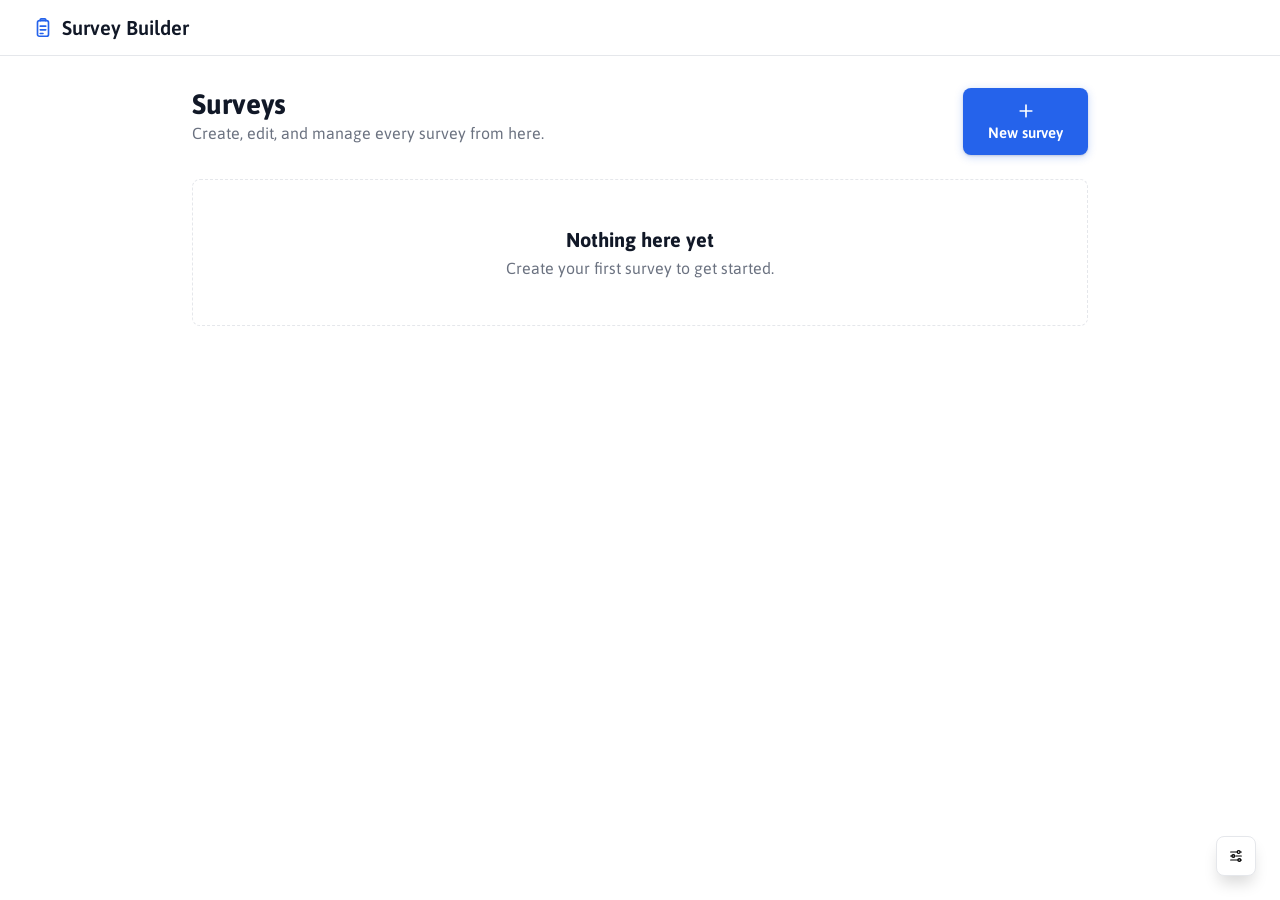
==== index.html @ 5c052a24 "Initial commit" ====
<!doctype html>
<html lang="en">
<head>
  <meta charset="UTF-8" />
  <meta name="viewport" content="width=device-width, initial-scale=1" />
  <title>Survey Builder</title>
  <link rel="stylesheet" href="css/fonts.css" />
  <link rel="stylesheet" href="css/tokens.css" />
  <link rel="stylesheet" href="css/base.css" />
  <link rel="stylesheet" href="css/components.css" />
</head>
<body>
  <div class="app-shell">
    <header class="app-header">
      <a class="app-header__brand" href="#/surveys">
        <img class="app-header__icon" src="assets/icons/clipboard.svg" alt="" width="22" height="22" />
        <span>Survey Builder</span>
      </a>
    </header>
    <main id="app" class="app-main"></main>
  </div>

  <dialog id="app-dialog" class="dialog"></dialog>

  <!-- Theme Settings Toggle -->
  <button id="theme-toggle-btn" class="btn btn--icon btn--floating " aria-label="Open theme settings">
    <img src="assets/icons/settings.svg" alt="" />
  </button>

  <!-- Theme Settings Widget -->
  <div class="theme-panel" id="theme-panel" aria-label="Theme Settings">
    <div class="dialog__head">
      <h2>Design settings</h2>
      <button type="button" id="theme-close-btn" class="btn btn--icon" aria-label="Close theme settings">✕</button>
    </div>

    <div class="theme-panel__body">
      <div class="field">
        <label for="color-scheme">Color scheme</label>
        <select id="color-scheme">
          <option value="blue">Blue (Default)</option>
          <option value="orange">Orange</option>
          <option value="purple">Purple</option>
        </select>
      </div>

      <div class="field">
        <label for="font-family">Font family</label>
        <select id="font-family">
          <option value="'Asap', Arial, sans-serif">Asap (Default)</option>
          <option value="'Lexend Deca', Arial, sans-serif">Lexend Deca</option>
          <option value="'Inter', Arial, sans-serif">Inter</option>
        </select>
      </div>

      <div class="field">
        <label for="font-size">Font size</label>
        <input type="range" id="font-size" min="12" max="22" step="1" value="16">
      </div>

      <div class="field">
        <label for="spacing">Element spacing</label>
        <input type="range" id="spacing" min="0.5" max="2" step="0.1" value="1">
      </div>

      <div class="field">
        <label for="border-radius">Border radius</label>
        <input type="range" id="border-radius" min="0" max="24" step="1" value="4">
      </div>
    </div>
  </div>

  <script src="js/theme.js"></script>
  <script type="module" src="js/main.js"></script>
</body>
</html>
---- css/fonts.css ----
/* ---------- Local Fonts: Asap, Inter, Lexend Deca ----------
   Files live in assets/fonts/, this stylesheet lives in css/,
   so paths below are relative (../assets/fonts/...). Same font
   set and structure as the Tatua site stylesheet. */

/* Asap — Regular / Medium / SemiBold / Bold + italics */
@font-face {
  font-family: 'Asap';
  src: url('../assets/fonts/asap/Asap-Regular.woff2') format('woff2'),
       url('../assets/fonts/asap/Asap-Regular.woff') format('woff'),
       url('../assets/fonts/asap/Asap-Regular.ttf') format('truetype');
  font-weight: 400;
  font-style: normal;
  font-display: swap;
}

@font-face {
  font-family: 'Asap';
  src: url('../assets/fonts/asap/Asap-Italic.woff2') format('woff2'),
       url('../assets/fonts/asap/Asap-Italic.woff') format('woff'),
       url('../assets/fonts/asap/Asap-Italic.ttf') format('truetype');
  font-weight: 400;
  font-style: italic;
  font-display: swap;
}

@font-face {
  font-family: 'Asap';
  src: url('../assets/fonts/asap/Asap-Medium.woff2') format('woff2'),
       url('../assets/fonts/asap/Asap-Medium.woff') format('woff'),
       url('../assets/fonts/asap/Asap-Medium.ttf') format('truetype');
  font-weight: 500;
  font-style: normal;
  font-display: swap;
}

@font-face {
  font-family: 'Asap';
  src: url('../assets/fonts/asap/Asap-MediumItalic.woff2') format('woff2'),
       url('../assets/fonts/asap/Asap-MediumItalic.woff') format('woff'),
       url('../assets/fonts/asap/Asap-MediumItalic.ttf') format('truetype');
  font-weight: 500;
  font-style: italic;
  font-display: swap;
}

@font-face {
  font-family: 'Asap';
  src: url('../assets/fonts/asap/Asap-SemiBold.woff2') format('woff2'),
       url('../assets/fonts/asap/Asap-SemiBold.woff') format('woff'),
       url('../assets/fonts/asap/Asap-SemiBold.ttf') format('truetype');
  font-weight: 600;
  font-style: normal;
  font-display: swap;
}

@font-face {
  font-family: 'Asap';
  src: url('../assets/fonts/asap/Asap-SemiBoldItalic.woff2') format('woff2'),
       url('../assets/fonts/asap/Asap-SemiBoldItalic.woff') format('woff'),
       url('../assets/fonts/asap/Asap-SemiBoldItalic.ttf') format('truetype');
  font-weight: 600;
  font-style: italic;
  font-display: swap;
}

@font-face {
  font-family: 'Asap';
  src: url('../assets/fonts/asap/Asap-Bold.woff2') format('woff2'),
       url('../assets/fonts/asap/Asap-Bold.woff') format('woff'),
       url('../assets/fonts/asap/Asap-Bold.ttf') format('truetype');
  font-weight: 700;
  font-style: normal;
  font-display: swap;
}

@font-face {
  font-family: 'Asap';
  src: url('../assets/fonts/asap/Asap-BoldItalic.woff2') format('woff2'),
       url('../assets/fonts/asap/Asap-BoldItalic.woff') format('woff'),
       url('../assets/fonts/asap/Asap-BoldItalic.ttf') format('truetype');
  font-weight: 700;
  font-style: italic;
  font-display: swap;
}

/* Inter — 400 / 600 / 700 */
@font-face {
  font-family: 'Inter';
  src: url('../assets/fonts/inter/Inter-Regular.woff2') format('woff2'),
       url('../assets/fonts/inter/Inter-Regular.woff') format('woff'),
       url('../assets/fonts/inter/Inter-Regular.ttf') format('truetype');
  font-weight: 400;
  font-style: normal;
  font-display: swap;
}

@font-face {
  font-family: 'Inter';
  src: url('../assets/fonts/inter/Inter-SemiBold.woff2') format('woff2'),
       url('../assets/fonts/inter/Inter-SemiBold.woff') format('woff'),
       url('../assets/fonts/inter/Inter-SemiBold.ttf') format('truetype');
  font-weight: 600;
  font-style: normal;
  font-display: swap;
}

@font-face {
  font-family: 'Inter';
  src: url('../assets/fonts/inter/Inter-Bold.woff2') format('woff2'),
       url('../assets/fonts/inter/Inter-Bold.woff') format('woff'),
       url('../assets/fonts/inter/Inter-Bold.ttf') format('truetype');
  font-weight: 700;
  font-style: normal;
  font-display: swap;
}

/* Lexend Deca — Regular (400) only */
@font-face {
  font-family: 'Lexend Deca';
  src: url('../assets/fonts/lexend-deca/LexendDeca-Regular.woff2') format('woff2'),
       url('../assets/fonts/lexend-deca/LexendDeca-Regular.woff') format('woff'),
       url('../assets/fonts/lexend-deca/LexendDeca-Regular.ttf') format('truetype');
  font-weight: 400;
  font-style: normal;
  font-display: swap;
}
---- css/tokens.css ----
:root {
  /* Default Theme: Blue — matches the Tatua color-scheme widget */
  --color-primary: #2563EB;
  --color-secondary: #F3F4F6;
  --color-text: #111827;
  --color-link: #2563EB;
  --color-white: #FFFFFF;
  --color-border: #E5E7EB;

  /* Dynamic Layout Variables — driven by the theme settings widget */
  --font-family: 'Asap', Arial, Helvetica, sans-serif;
  --base-font-size: 16px;
  --spacing-multiplier: 1;
  --spacing-unit: calc(1rem * var(--spacing-multiplier));
  --border-radius: 8px;

  --max-width: 1100px;

  /* Spacing scale used throughout the app — all derived from --spacing-unit
     so the widget's "Element Spacing" slider scales everything at once. */
  --space-1: calc(var(--spacing-unit) * 0.25);
  --space-2: calc(var(--spacing-unit) * 0.5);
  --space-3: calc(var(--spacing-unit) * 0.75);
  --space-4: var(--spacing-unit);
  --space-5: calc(var(--spacing-unit) * 1.5);
  --space-6: calc(var(--spacing-unit) * 2);
  --space-7: calc(var(--spacing-unit) * 3);

  /* Type scale (independent of the base font-size slider, for fine hierarchy) */
  --fs-xs: 0.8125rem;
  --fs-sm: 0.9375rem;
  --fs-base: 1rem;
  --fs-lg: 1.25rem;
  --fs-xl: 1.75rem;

  /* App-specific tokens not part of the shared Tatua theme */
  --color-text-muted: #6B7280;
  --color-danger: #DC2626;
  --focus-ring: 0 0 0 3px rgba(37, 99, 235, 0.2);
  --shadow-dialog: 0 10px 15px -3px rgba(0, 0, 0, 0.15);
}

/* Orange Theme */
:root.theme-orange {
  --color-primary: #ea580c;
  --color-secondary: #fff7ed;
  --color-link: #ea580c;
}

/* Purple Theme */
:root.theme-purple {
  --color-primary: #7c3aed;
  --color-secondary: #f5f3ff;
  --color-link: #7c3aed;
}
---- css/base.css ----
* {
  box-sizing: border-box;
}

html, body {
  height: 100%;
}

/* Base font-size drives all rem units for dynamic scaling, same as Tatua */
html {
  font-size: var(--base-font-size);
}

body {
  margin: 0;
  font-family: var(--font-family);
  font-size: var(--fs-base);
  color: var(--color-text);
  background: var(--color-white);
  -webkit-font-smoothing: antialiased;
}

button, input, select, textarea {
  font-family: inherit;
  font-size: inherit;
  color: inherit;
}

:focus-visible {
  outline: none;
  box-shadow: var(--focus-ring);
  border-radius: var(--border-radius);
}

.app-shell {
  min-height: 100%;
  display: flex;
  flex-direction: column;
}

.app-header {
  display: flex;
  align-items: center;
  padding: var(--space-4) var(--space-6);
  border-bottom: 1px solid var(--color-border);
  background: var(--color-white);
}

.app-header__brand {
  display: flex;
  align-items: center;
  gap: var(--space-2);
  font-weight: 600;
  font-size: var(--fs-lg);
  color: var(--color-text);
  text-decoration: none;
}

.app-header__icon {
  display: block;
}

.app-main {
  flex: 1;
  width: 100%;
  max-width: 960px;
  margin: 0 auto;
  padding: var(--space-6);
}

@media (max-width: 640px) {
  .app-main {
    padding: var(--space-4);
  }
}

.page-head {
  display: flex;
  align-items: flex-start;
  justify-content: space-between;
  gap: var(--space-4);
  margin-bottom: var(--space-5);
  flex-wrap: wrap;
}

.page-head h1 {
  font-size: var(--fs-xl);
  margin: 0 0 var(--space-1);
}

.page-head p {
  margin: 0;
  color: var(--color-text-muted);
}

.empty-state {
  border: 1px dashed var(--color-border);
  border-radius: var(--border-radius);
  padding: var(--space-7) var(--space-5);
  text-align: center;
  color: var(--color-text-muted);
  background: var(--color-white);
}

.empty-state strong {
  display: block;
  color: var(--color-text);
  font-size: var(--fs-lg);
  margin-bottom: var(--space-2);
}
---- css/components.css ----
/* Buttons */
.btn {
  /* Reset native OS button chrome — without this, some browsers keep
     rendering their own (often white) button face underneath whatever
     background-color we set, which is what was swallowing the primary
     button's white text. */
  appearance: none;
  -webkit-appearance: none;
  -moz-appearance: none;
  font: inherit;

  display: inline-flex;
  align-items: center;
  gap: var(--space-2);
  padding: var(--space-2) var(--space-4);
  border-radius: var(--border-radius);
  border: 1px solid transparent;
  background: var(--color-white);
  color: var(--color-text);
  cursor: pointer;
  font-weight: 500;
  line-height: 1.2;
  transition: background-color 0.15s ease, box-shadow 0.15s ease, transform 0.1s ease;
}

.btn img {
  /* Icons are SVGs with only a viewBox (no width/height), so as an <img>
     they'd otherwise fall back to the browser's default replaced-element
     size (~300px) and blow the button up into a giant square. */
  display: block;
  width: 16px;
  height: 16px;
  flex-shrink: 0;
}

.btn--primary {
  background: var(--color-primary);
  color: #fff;
  font-weight: 600;
  box-shadow: 0 1px 2px rgba(0, 0, 0, 0.12), 0 2px 8px rgba(37, 99, 235, 0.25);
}
.btn--primary img {
  /* icon is a plain black-stroke SVG loaded via <img>, so it can't pick up
     currentColor — force it white to match the button's text */
  filter: brightness(0) invert(1);
}
.btn--primary:hover {
  filter: brightness(0.92);
  box-shadow: 0 2px 4px rgba(0, 0, 0, 0.14), 0 4px 12px rgba(37, 99, 235, 0.3);
  transform: translateY(-1px);
}
.btn--primary:active {
  filter: brightness(0.88);
  transform: translateY(0);
  box-shadow: 0 1px 2px rgba(0, 0, 0, 0.12);
}

.btn--secondary {
  background: var(--color-white);
  border-color: var(--color-border);
  color: var(--color-text);
}
.btn--secondary:hover { background: var(--color-secondary); }

.btn--danger {
  background: var(--color-danger);
  color: #fff;
}
.btn--danger:hover { filter: brightness(0.9); }

.btn--icon {
  padding: var(--space-2);
  background: transparent;
  border-color: transparent;
}
.btn--icon:hover { background: var(--color-secondary); }

/* Stacked layout: icon on top, label centered underneath — used for the
   "New survey" button so it reads as a single icon+label tile. */
.btn--stacked {
  flex-direction: column;
  justify-content: center;
  gap: var(--space-1);
  padding: var(--space-3) var(--space-5);
}
.btn--stacked img {
  width: 20px;
  height: 20px;
}
.btn--stacked span {
  font-size: var(--fs-sm);
  line-height: 1.1;
}

/* Table */
.data-table-wrap {
  overflow-x: auto;
  background: var(--color-white);
  border: 1px solid var(--color-border);
  border-radius: var(--border-radius);
}

.data-table {
  width: 100%;
  border-collapse: collapse;
  min-width: 480px;
}

.data-table th,
.data-table td {
  text-align: left;
  padding: var(--space-3) var(--space-4);
  border-bottom: 1px solid var(--color-border);
  font-size: var(--fs-sm);
}

.data-table th {
  color: var(--color-text-muted);
  font-weight: 500;
}

.data-table tbody tr:last-child td {
  border-bottom: none;
}

.data-table tbody tr:hover {
  background: var(--color-secondary);
}

.data-table__actions {
  display: flex;
  gap: var(--space-1);
  justify-content: flex-end;
}

.status-pill {
  display: inline-block;
  padding: 2px var(--space-2);
  border-radius: 999px;
  font-size: var(--fs-xs);
  font-weight: 500;
  background: var(--color-secondary);
  color: var(--color-primary);
}
.status-pill--closed {
  background: var(--color-secondary);
  color: var(--color-text-muted);
}

/* Dialog */
.dialog {
  border: none;
  border-radius: var(--border-radius);
  padding: 0;
  width: min(560px, calc(100vw - 32px));
  box-shadow: var(--shadow-dialog);
  background: var(--color-white);
}

.dialog::backdrop {
  background: rgba(20, 24, 20, 0.45);
}

.dialog__head {
  display: flex;
  align-items: center;
  justify-content: space-between;
  padding: var(--space-4) var(--space-5);
  border-bottom: 1px solid var(--color-border);
}

.dialog__head h2 {
  margin: 0;
  font-size: var(--fs-lg);
}

.dialog__body {
  padding: var(--space-5);
  max-height: 65vh;
  overflow-y: auto;
}

.dialog__foot {
  display: flex;
  justify-content: flex-end;
  gap: var(--space-2);
  padding: var(--space-4) var(--space-5);
  border-top: 1px solid var(--color-border);
}

/* Form */
.field {
  margin-bottom: var(--space-4);
}

.field label {
  display: block;
  font-size: var(--fs-sm);
  font-weight: 500;
  margin-bottom: var(--space-1);
}

.field .hint {
  font-size: var(--fs-xs);
  color: var(--color-text-muted);
  margin-top: var(--space-1);
}

.field input[type="text"],
.field input[type="email"],
.field input[type="tel"],
.field input[type="url"],
.field input[type="number"],
.field input[type="date"],
.field input[type="time"],
.field input[type="datetime-local"],
.field input[type="month"],
.field input[type="week"],
.field input[type="search"],
.field input[type="password"],
.field textarea,
.field select {
  width: 100%;
  padding: var(--space-2) var(--space-3);
  border: 1px solid var(--color-border);
  border-radius: var(--border-radius);
  background: var(--color-white);
}

.field textarea {
  min-height: 90px;
  resize: vertical;
}

.field input[type="color"] {
  width: 56px;
  height: 36px;
  padding: 2px;
  border: 1px solid var(--color-border);
  border-radius: var(--border-radius);
  background: var(--color-white);
}

.field input[type="range"] {
  width: 100%;
}

.checkbox-row,
.radio-row {
  display: flex;
  align-items: center;
  gap: var(--space-2);
}

.option-list {
  display: flex;
  flex-direction: column;
  gap: var(--space-2);
}

.option-list__row {
  display: flex;
  gap: var(--space-2);
}

.option-list__row input {
  flex: 1;
}

.required-mark {
  color: var(--color-danger);
  margin-left: 2px;
}

.form-error {
  color: var(--color-danger);
  font-size: var(--fs-xs);
  margin-top: var(--space-1);
}

/* Preview */
.preview-question {
  padding-bottom: var(--space-5);
  margin-bottom: var(--space-5);
  border-bottom: 1px solid var(--color-border);
}
.preview-question:last-child {
  border-bottom: none;
  margin-bottom: 0;
  padding-bottom: 0;
}

.preview-question__label {
  font-weight: 500;
  margin-bottom: var(--space-2);
}

.preview-question__help {
  font-size: var(--fs-xs);
  color: var(--color-text-muted);
  margin-top: var(--space-1);
}

/* Nav controls */
.nav-controls {
  display: flex;
  align-items: center;
  justify-content: space-between;
  gap: var(--space-3);
  margin-top: var(--space-6);
  padding-top: var(--space-4);
  border-top: 1px solid var(--color-border);
}

.nav-controls__position {
  font-size: var(--fs-xs);
  color: var(--color-text-muted);
}

.detail-back {
  display: inline-flex;
  align-items: center;
  gap: var(--space-1);
  color: var(--color-text-muted);
  text-decoration: none;
  font-size: var(--fs-sm);
  margin-bottom: var(--space-3);
}
.detail-back:hover { color: var(--color-text); }

/* ---------- Theme Settings Widget — styled to match the rest of the app
   (same panel look as .dialog, same .field inputs as the survey/question
   forms, same .btn buttons as everywhere else) ---------- */
.btn--floating {
  position: fixed;
  bottom: var(--space-5);
  right: var(--space-5);
  width: 40px;
  height: 40px;
  padding: 0;
  justify-content: center;
  background: var(--color-white);
  border: 1px solid var(--color-border);
  box-shadow: var(--shadow-dialog);
  z-index: 999;
}

.theme-panel {
  position: fixed;
  bottom: calc(var(--space-5) + 48px);
  right: var(--space-5);
  width: min(320px, calc(100vw - 32px));
  background: var(--color-white);
  border: 1px solid var(--color-border);
  border-radius: var(--border-radius);
  box-shadow: var(--shadow-dialog);
  z-index: 1000;

  transform: translateY(12px);
  opacity: 0;
  visibility: hidden;
  transition: transform 0.2s ease, opacity 0.2s ease, visibility 0.2s ease;
}

.theme-panel.is-open {
  transform: translateY(0);
  opacity: 1;
  visibility: visible;
}

.theme-panel .dialog__head {
  padding: var(--space-4) var(--space-5);
}

.theme-panel__body {
  padding: var(--space-5);
}

.theme-panel__body .field:last-child {
  margin-bottom: 0;
}
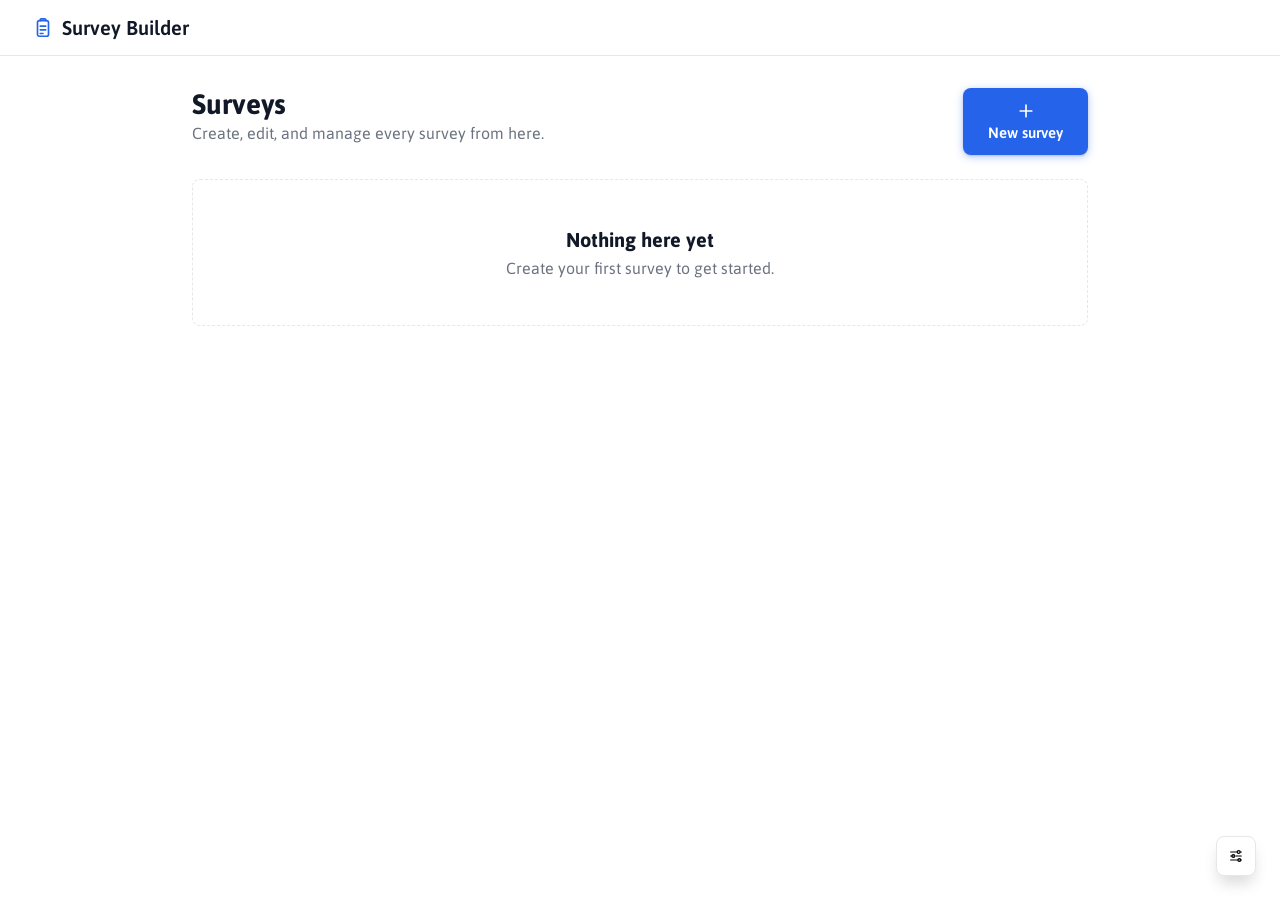
==== commit 8a77d02c: "Chore: add a seed script to add a sample survey to localstorage" ====
--- a/index.html
+++ b/index.html
@@ -72,5 +72,6 @@
 
   <script src="js/theme.js"></script>
   <script type="module" src="js/main.js"></script>
+  <script type="module" src="js/seed/seedSampleSurvey.js"></script>
 </body>
 </html>
--- a/css/components.css
+++ b/css/components.css
@@ -1,9 +1,5 @@
-/* Buttons */
+
 .btn {
-  /* Reset native OS button chrome — without this, some browsers keep
-     rendering their own (often white) button face underneath whatever
-     background-color we set, which is what was swallowing the primary
-     button's white text. */
   appearance: none;
   -webkit-appearance: none;
   -moz-appearance: none;
@@ -15,18 +11,24 @@
   padding: var(--space-2) var(--space-4);
   border-radius: var(--border-radius);
   border: 1px solid transparent;
-  background: var(--color-white);
-  color: var(--color-text);
+  background: var(--color-primary);
+  color: #fff;
   cursor: pointer;
   font-weight: 500;
   line-height: 1.2;
   transition: background-color 0.15s ease, box-shadow 0.15s ease, transform 0.1s ease;
 }
 
+.btn:hover {
+  background: color-mix(in srgb, var(--color-primary) 85%, black);
+}
+
+.btn:active {
+  background: color-mix(in srgb, var(--color-primary) 72%, black);
+  transform: translateY(0);
+}
+
 .btn img {
-  /* Icons are SVGs with only a viewBox (no width/height), so as an <img>
-     they'd otherwise fall back to the browser's default replaced-element
-     size (~300px) and blow the button up into a giant square. */
   display: block;
   width: 16px;
   height: 16px;
@@ -34,33 +36,21 @@
 }
 
 .btn--primary {
-  background: var(--color-primary);
-  color: #fff;
   font-weight: 600;
-  box-shadow: 0 1px 2px rgba(0, 0, 0, 0.12), 0 2px 8px rgba(37, 99, 235, 0.25);
+  box-shadow: 0 1px 2px rgba(0, 0, 0, 0.12), 0 2px 8px color-mix(in srgb, var(--color-primary) 35%, transparent);
 }
 .btn--primary img {
-  /* icon is a plain black-stroke SVG loaded via <img>, so it can't pick up
-     currentColor — force it white to match the button's text */
   filter: brightness(0) invert(1);
 }
 .btn--primary:hover {
-  filter: brightness(0.92);
-  box-shadow: 0 2px 4px rgba(0, 0, 0, 0.14), 0 4px 12px rgba(37, 99, 235, 0.3);
+  box-shadow: 0 2px 4px rgba(0, 0, 0, 0.14), 0 4px 12px color-mix(in srgb, var(--color-primary) 40%, transparent);
   transform: translateY(-1px);
 }
 .btn--primary:active {
-  filter: brightness(0.88);
-  transform: translateY(0);
   box-shadow: 0 1px 2px rgba(0, 0, 0, 0.12);
 }
 
-.btn--secondary {
-  background: var(--color-white);
-  border-color: var(--color-border);
-  color: var(--color-text);
-}
-.btn--secondary:hover { background: var(--color-secondary); }
+
 
 .btn--danger {
   background: var(--color-danger);
@@ -71,12 +61,11 @@
 .btn--icon {
   padding: var(--space-2);
   background: transparent;
+  color: var(--color-text);
   border-color: transparent;
 }
 .btn--icon:hover { background: var(--color-secondary); }
-
-/* Stacked layout: icon on top, label centered underneath — used for the
-   "New survey" button so it reads as a single icon+label tile. */
+.btn--icon:active { background: var(--color-secondary); }
 .btn--stacked {
   flex-direction: column;
   justify-content: center;
@@ -114,13 +103,21 @@
   font-size: var(--fs-sm);
 }
 
+.data-table thead {
+  background-color: var(--color-primary);
+}
+
 .data-table th {
-  color: var(--color-text-muted);
+  color: var(--color-white);
   font-weight: 500;
 }
 
 .data-table tbody tr:last-child td {
   border-bottom: none;
+}
+
+.data-table tbody tr:nth-child(even) {
+  background: var(--color-secondary);
 }
 
 .data-table tbody tr:hover {
@@ -155,6 +152,11 @@
   width: min(560px, calc(100vw - 32px));
   box-shadow: var(--shadow-dialog);
   background: var(--color-white);
+  transition: width 0.15s ease;
+}
+
+.dialog--wide {
+  width: min(760px, calc(100vw - 32px));
 }
 
 .dialog::backdrop {
@@ -243,6 +245,7 @@
 
 .field input[type="range"] {
   width: 100%;
+  accent-color: var(--color-primary);
 }
 
 .checkbox-row,
@@ -278,7 +281,97 @@
   margin-top: var(--space-1);
 }
 
+
+.input-with-icon {
+  position: relative;
+}
+
+.input-with-icon .input-icon {
+  display: none;
+  position: absolute;
+  top: 50%;
+  right: var(--space-2);
+  transform: translateY(-50%);
+  width: 18px;
+  height: 18px;
+  pointer-events: none;
+}
+
+.input-with-icon input:user-invalid {
+  border-color: var(--color-danger);
+  padding-right: calc(var(--space-2) * 2 + 18px);
+}
+
+.input-with-icon input:user-invalid ~ .input-icon {
+  display: block;
+}
+
+.field-error-text {
+  display: none;
+  color: var(--color-danger);
+  font-size: var(--fs-xs);
+  margin-top: var(--space-1);
+}
+
+.field--validated:has(input:user-invalid) .field-error-text {
+  display: block;
+}
+
 /* Preview */
+.preview-layout-toggle {
+  display: flex;
+  width: fit-content;
+  margin-left: auto;
+  border: 1px solid var(--color-border);
+  border-radius: var(--border-radius);
+  overflow: hidden;
+  margin-bottom: var(--space-4);
+}
+
+.layout-toggle-btn {
+  appearance: none;
+  -webkit-appearance: none;
+  border: none;
+  background: var(--color-white);
+  color: var(--color-text-muted);
+  padding: var(--space-2) var(--space-3);
+  display: flex;
+  align-items: center;
+  justify-content: center;
+  cursor: pointer;
+}
+.layout-toggle-btn + .layout-toggle-btn {
+  border-left: 1px solid var(--color-border);
+}
+.layout-toggle-btn img {
+  display: block;
+  width: 16px;
+  height: 16px;
+}
+.layout-toggle-btn:hover:not(.is-active) {
+  background: var(--color-secondary);
+}
+.layout-toggle-btn.is-active {
+  background: var(--color-primary);
+}
+.layout-toggle-btn.is-active img {
+  filter: brightness(0) invert(1);
+}
+
+.preview-questions--two-col {
+  display: grid;
+  grid-template-columns: repeat(2, 1fr);
+  gap: 0 var(--space-6);
+  align-items: start;
+}
+.preview-questions--two-col .preview-question {
+  border-bottom: none;
+  padding: var(--space-3);
+  margin-bottom: var(--space-4);
+  border: 1px solid var(--color-border);
+  border-radius: var(--border-radius);
+}
+
 .preview-question {
   padding-bottom: var(--space-5);
   margin-bottom: var(--space-5);
@@ -288,6 +381,10 @@
   border-bottom: none;
   margin-bottom: 0;
   padding-bottom: 0;
+}
+.preview-questions--two-col .preview-question:last-child,
+.preview-questions--two-col .preview-question:nth-last-child(2) {
+  margin-bottom: 0;
 }
 
 .preview-question__label {
@@ -327,10 +424,6 @@
   margin-bottom: var(--space-3);
 }
 .detail-back:hover { color: var(--color-text); }
-
-/* ---------- Theme Settings Widget — styled to match the rest of the app
-   (same panel look as .dialog, same .field inputs as the survey/question
-   forms, same .btn buttons as everywhere else) ---------- */
 .btn--floating {
   position: fixed;
   bottom: var(--space-5);
